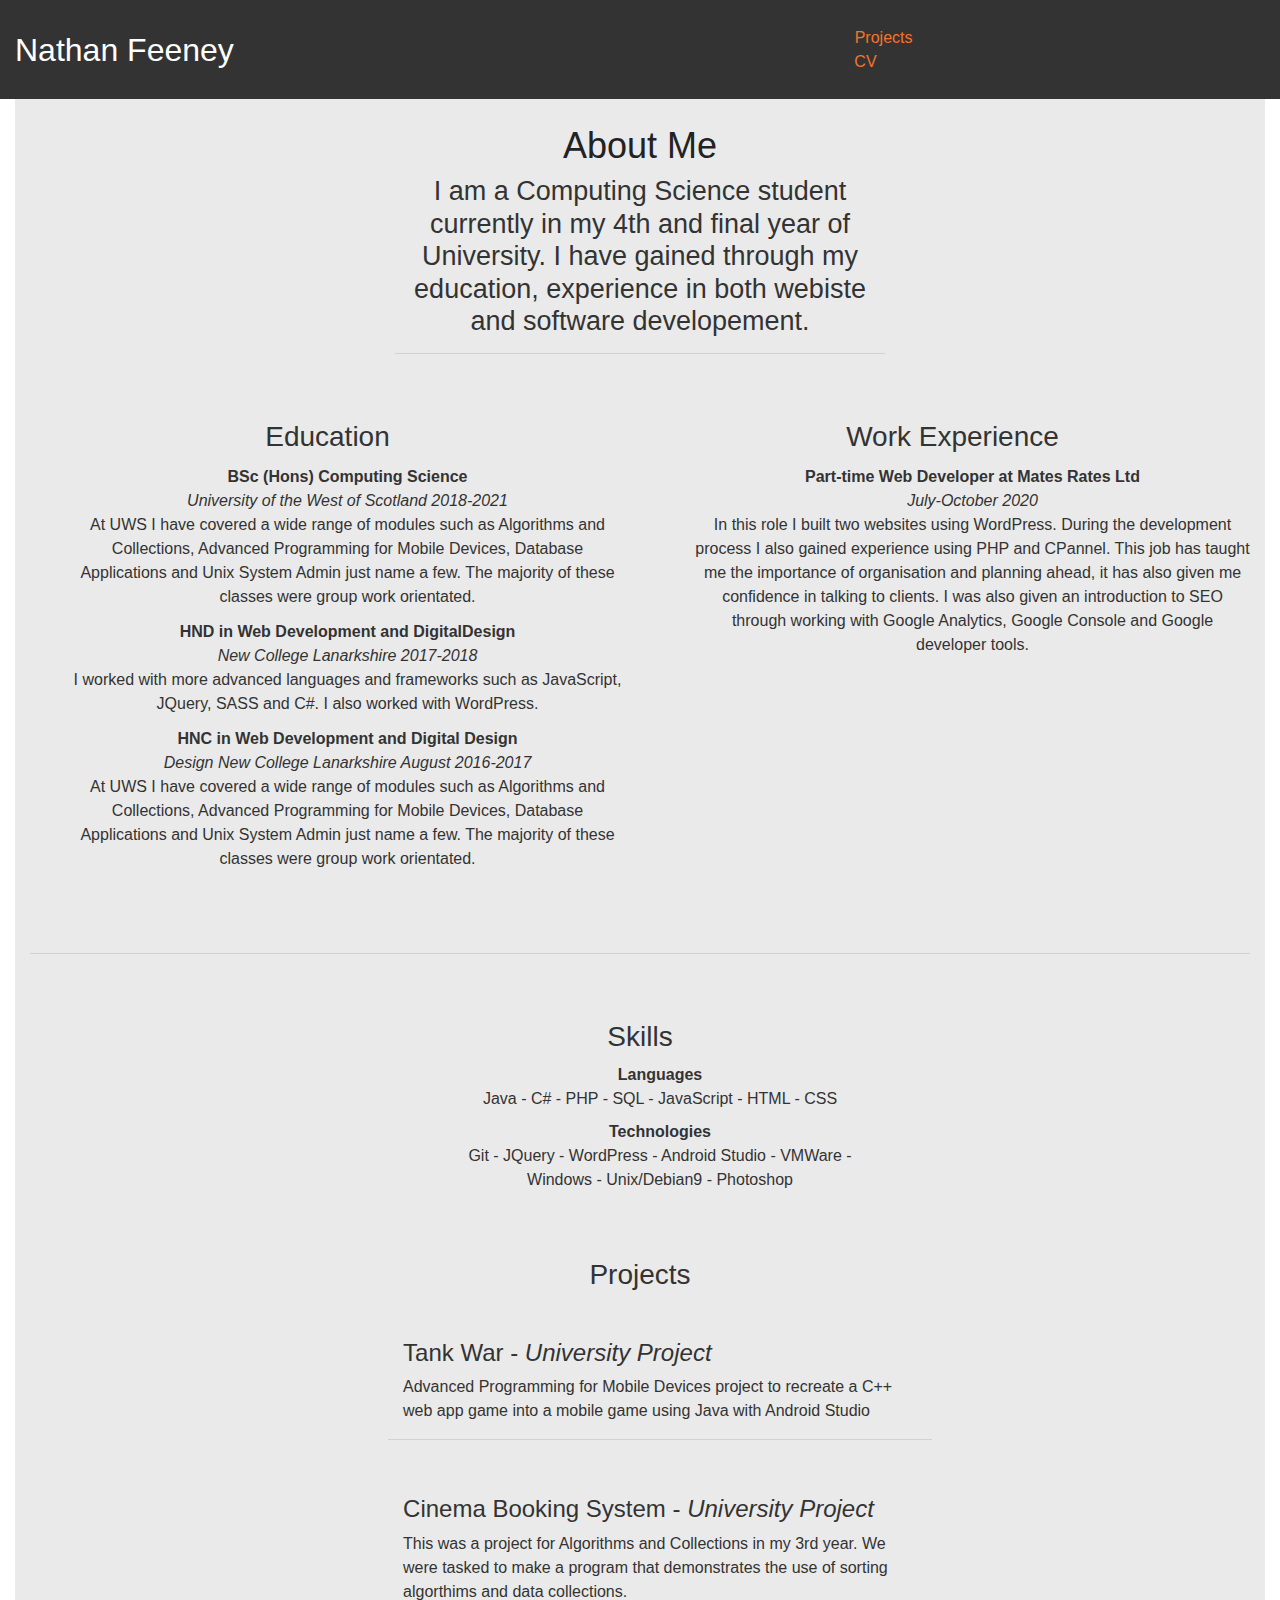
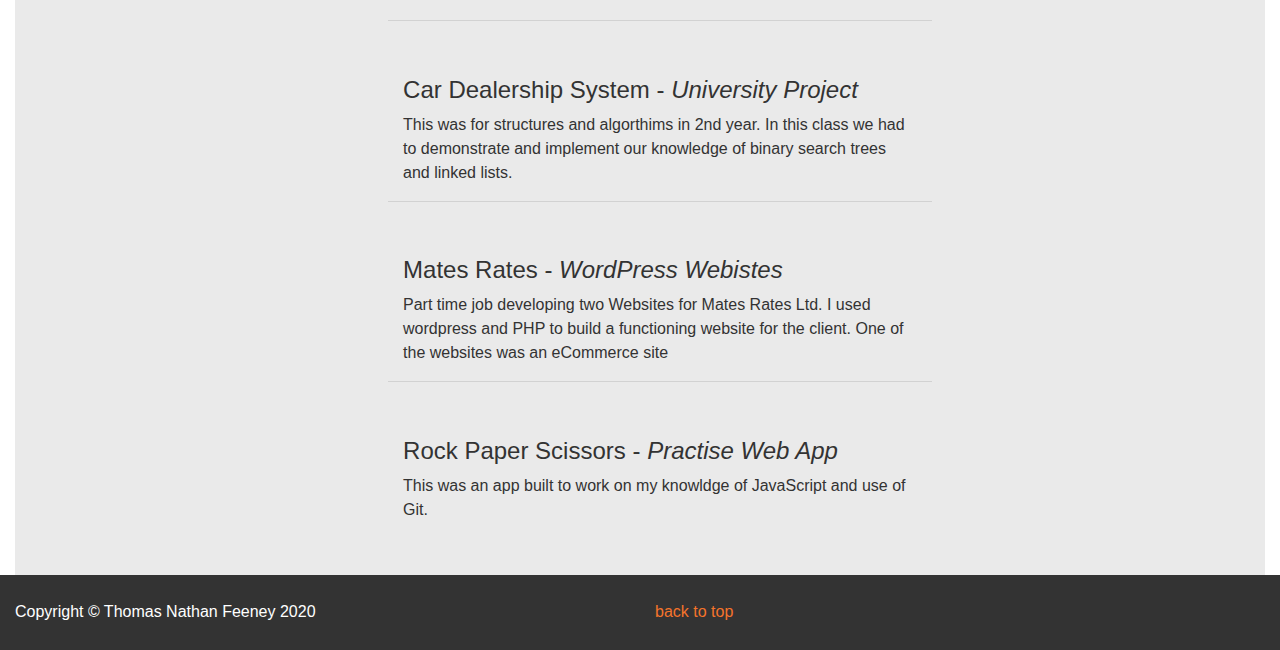
==== index.html @ b6d3e7d4 "Update" ====
<!DOCTYPE html>
<html>
<head>
	<title>
		Thomas Nathan Feeney Portfolio
	</title>
	<link rel="stylesheet" type="text/css" href="style.css">
	<link rel="stylesheet" href="https://maxcdn.bootstrapcdn.com/bootstrap/4.0.0/css/bootstrap.min.css" integrity="sha384-Gn5384xqQ1aoWXA+058RXPxPg6fy4IWvTNh0E263XmFcJlSAwiGgFAW/dAiS6JXm" crossorigin="anonymous">
	<meta name="viewport" content="width=device-width, initial-scale=1">

</head>
<body>
	
		<div class="row header">
			<div class="col-8 title">Nathan Feeney</div>
			<div class="col-4 nav">
				<ul>
					<li><a href="#projects">Projects</a></li>
					<li><a href="cv.pdf"> CV</a></li>
				</ul>
				</div>
		</div>
		<div class="container-fluid">
		<div class="row">
			<div class="col"></div>
			<div class="col-5 aboutMe">
				<h1>About Me</h1>
				<h3>I am a Computing Science student currently in my 4th and final year of University. I have gained through my education, experience in both webiste and software developement. </h3>
				<hr>
			</div>	
			<div class="col"></div>
		</div>
		<div class="row informationarea">
			<div class="col education">
				<h3>Education</h3>
				<ul class="educationList">
					<li><b><span class="eduTitles">BSc (Hons) Computing Science
						</span></b> <br>
						<i><span class="eduTitles">University of the West of Scotland 2018-2021</span></i>
						<br>
						At UWS I have covered a wide range of modules such as Algorithms and Collections, Advanced Programming for Mobile Devices, Database Applications and Unix System Admin just name a few. The majority of these classes were group work orientated.
					 </li>
					 <li>
					 	<b><span class="eduTitles">HND in Web Development and DigitalDesign</span></b> 
					 	<br>
						<i><span class="eduTitles">New College Lanarkshire 2017-2018</span></i>
						<br>
						I worked with more advanced languages and frameworks such as JavaScript, JQuery, SASS and C#. I also worked with WordPress.
					 </li>
					 <li><b><span class="eduTitles">HNC in Web Development and Digital Design</span> 
					 	</b> 
					 	<br>
						<i><span class="eduTitles">Design New College Lanarkshire August 2016-2017</span></i>
						<br>
						At UWS I have covered a wide range of modules such as Algorithms and Collections, Advanced Programming for Mobile Devices, Database Applications and Unix System Admin just name a few. The majority of these classes were group work orientated.
					 </li>
				</ul>
			</div>
			<div class="col"><h3>Work Experience</h3>
				<ul class="educationList">
					<li><b><span class="eduTitles">Part-time Web Developer at Mates Rates Ltd
						</span></b> <br>
						<i><span class="eduTitles">
							July-October 2020
						</span></i>
						<br>
							In this role I built two websites using WordPress. During the development process I also gained experience using PHP and CPannel. This job has taught me the importance of organisation and planning ahead, it has also given me confidence in talking to clients. I was also given an introduction to SEO through working with Google Analytics, Google Console and Google developer tools. 
					 </li>
					 
				</ul>
			</div>
				
		</div><!-- Information area -1 END -->
		<div class="row">
			<div class="col"><hr></div>
			
		</div>
		
		<div class="row informationarea">
			<div class="col"></div>
			<div class="col-5 skills">
				<h3>Skills</h3>
				<ul class="educationList">

					<li>
						<b><span class="eduTitles">Languages
						</span></b> <br>
					Java - C# - PHP - SQL - JavaScript - HTML - CSS</li>
					<li>
						<b><span class="eduTitles">Technologies
						</span></b> <br>
					Git - JQuery - WordPress - Android Studio - VMWare - Windows - Unix/Debian9 - Photoshop</li>
				</ul>
			</div>
			<div class="col"></div>
			<hr>
		</div>
		<div class="row">
			<div class="col"></div>
			<a id="projects">
			<div class="col-6" class="Projects" >
				<h3 class="proj-h3">Projects</h3>
				
				<ul class="projectList">
					<a href="https://github.com/nathanfeeney/TankWar">
						<li class="projectItem Project1">
						
						<div class="col"><h4>Tank War - <i>University Project</i></h4>
							
							<article>
								Advanced Programming for Mobile Devices project to recreate a C++ web app game into a mobile game using Java with Android Studio 
							</article></div>
							<hr>
					</li>
					</a>
					<a href="https://github.com/nathanfeeney/CinemaBooking-CW2">
						<li class="projectItem Project2">
						
						<div class="col"><h4>Cinema Booking System - <i>University Project</i></h4>
							<article>
								This was a project for Algorithms and Collections in my 3rd year. We were tasked to make a program that demonstrates the use of sorting algorthims and data collections.
							</article>
						</div>
						<hr>
					</li>
					</a>
					<a href="https://github.com/nathanfeeney/CourseWork-stage-2">

						<li class="projectItem Project3">
						
						<div class="col"><h4>Car Dealership System - <i>University Project</i></h4>
							<article>
								This was for structures and algorthims in 2nd year. In this class we had to demonstrate and implement our knowledge of binary search trees and linked lists. 
							</article>
						</div>
						<hr>
					</li></a>
					<a href="https://www.matesrates.uk/">
						<li class="projectItem Project4">
					
						<div class="col"><h4>Mates Rates - <i>WordPress Webistes</i></h4>
							<article>
								Part time job developing two Websites for Mates Rates Ltd. I used wordpress and PHP to build a functioning website for the client. One of the websites was an eCommerce site
							</article>
						</div>
						<hr>
					</li>
					</a>
					<a href="https://github.com/nathanfeeney/RockPaperScissors">
						<li class="projectItem Project5">
					
						<div class="col"><h4>Rock Paper Scissors - <i>Practise Web App</i></h4>
							<article>
								This was an app built to work on my knowldge of JavaScript and use of Git.
							</article>
						</div>

					</li>
					</a>

				</ul>			
					
				
			</div>
			</a>
			<div class="col"></div>
		</div>
		
	</div>

</body>
<footer>
	<div class="row footer">
		<div class="col">
			Copyright © Thomas Nathan Feeney 2020
		</div>
		<div class="col">
			<a href="#">back to top</a>
		</div>
	</div>
</footer>
</html>
---- style.css ----
*{
	
	
	
	
}
html{
	 margin: 0 !important;
    padding: 0 !important;
   
}
body {    
 	
}
.header ul {
  list-style-type: none;
  margin: 0;
  padding: 0;
  overflow: hidden;
  
}

.header li {
  float: left;
  margin:0 1%;

}

.header li a {
  display: block;
  color:#F5742B;
  text-align: center;
 
  text-decoration: none;
}
.header a{
	 margin:0 1%;
}
.title{
	color:white;
	font-size: 2em;
}
.row{
	overflow: inherit;
	padding:2% 0;
	
	margin: 0 !important;
	background: #eaeaea;
}
.header{
	
	background-color: #333333;
}
.aboutMe h3{
	font-size: 3vh;
	color:#333;
	text-align: center;
}
.aboutMe h1{
	font-size: 4vh;
	text-align: center;
	color:#222;
}
ul{
	list-style: none;
}
.informationarea h3{
	text-align: center;
	color:#333; 
}
.educationlist li b, .skillList li b{
	color:#333; 
}
.educationList li{
	text-align: center;
	color:#333; 
	margin:2% 0;
}
.eduTitles{
	color:#333;
}
.proj-h3{
	color:#333;
	text-align: center;
	padding:  0 0 1em 0
}
.projectList h4{
	color:#333;
}

.projectList a{
	color:#333;
}
.projectList a:hover{
	color:#F5742B;
	text-decoration: none;
}
.projectList .projectItem:hover {
	background-color: #d6d6d6;
}

.projectItem{
	padding: 2% 1%;
	margin-bottom: 3%;
}

.footer{
	background: #333333;
	color:white;
}
.footer a{
	color:#F5742B;
}
.footer a:hover{
	color:#999;
}
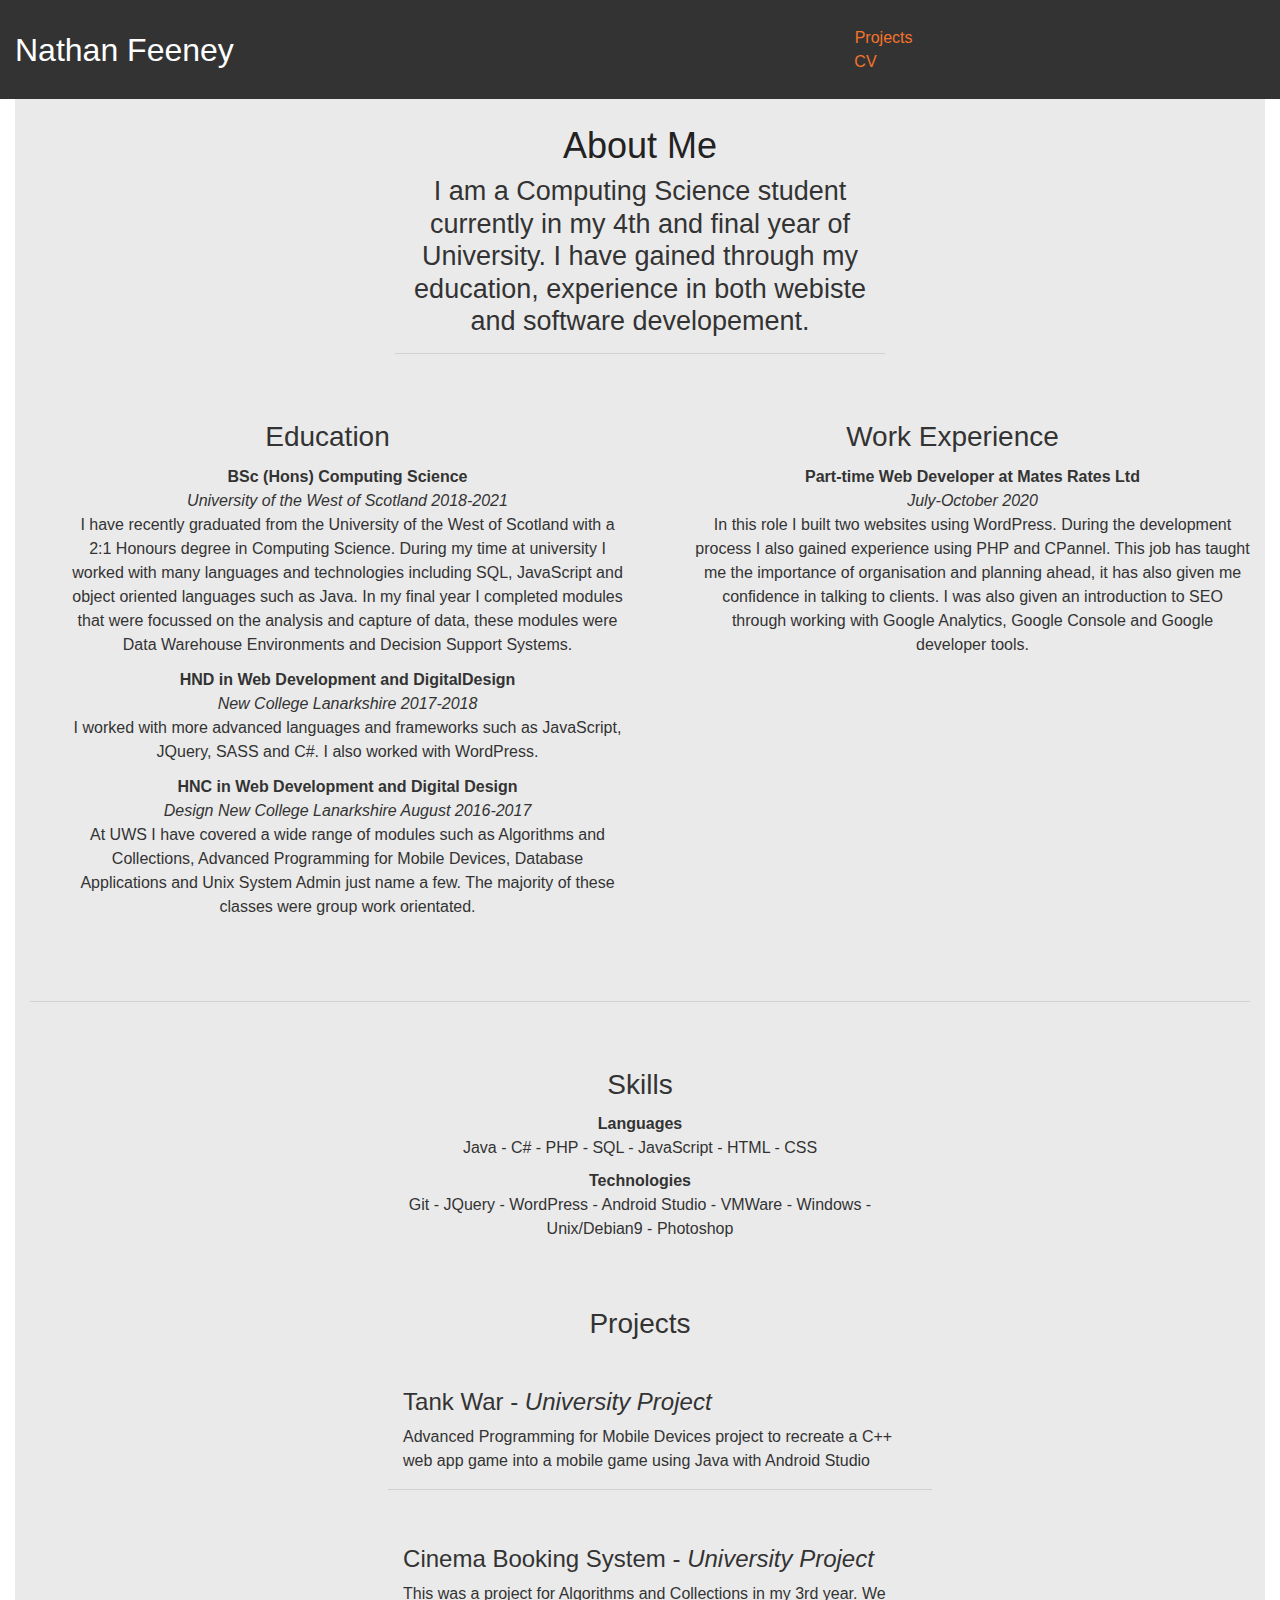
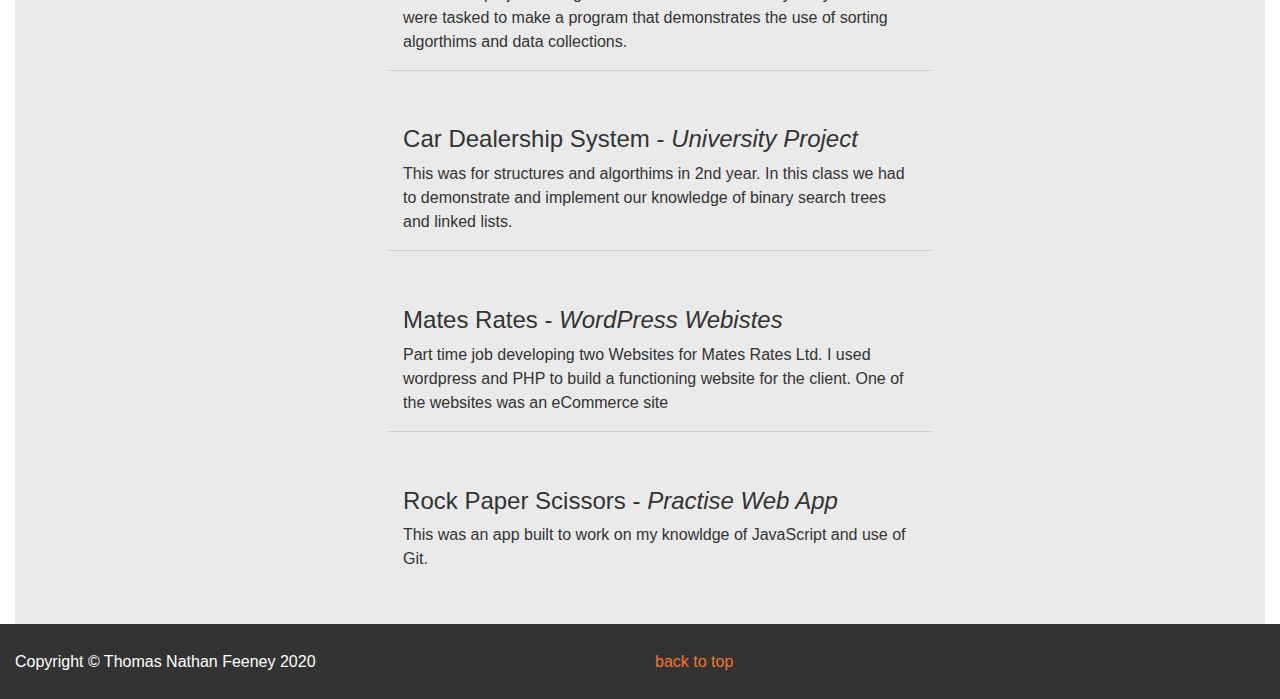
==== commit 2a02ee47: "Update index.html" ====
--- a/index.html
+++ b/index.html
@@ -38,7 +38,7 @@
 						</span></b> <br>
 						<i><span class="eduTitles">University of the West of Scotland 2018-2021</span></i>
 						<br>
-						At UWS I have covered a wide range of modules such as Algorithms and Collections, Advanced Programming for Mobile Devices, Database Applications and Unix System Admin just name a few. The majority of these classes were group work orientated.
+						I have recently graduated from the University of the West of Scotland with a 2:1 Honours degree in Computing Science. During my time at university I worked with many languages and technologies including SQL, JavaScript and object oriented languages such as Java. In my final year I completed modules that were focussed on the analysis and capture of data, these modules were Data Warehouse Environments and Decision Support Systems.
 					 </li>
 					 <li>
 					 	<b><span class="eduTitles">HND in Web Development and DigitalDesign</span></b> 
--- a/style.css
+++ b/style.css
@@ -5,7 +5,7 @@
 	
 }
 html{
-	 margin: 0 !important;
+	margin: 0 !important;
     padding: 0 !important;
    
 }
@@ -43,7 +43,7 @@
 .row{
 	overflow: inherit;
 	padding:2% 0;
-	
+
 	margin: 0 !important;
 	background: #eaeaea;
 }
@@ -78,6 +78,12 @@
 }
 .eduTitles{
 	color:#333;
+}
+.skills h3 {
+	text-align: center;
+}
+.skills ul{
+	padding: 0;
 }
 .proj-h3{
 	color:#333;
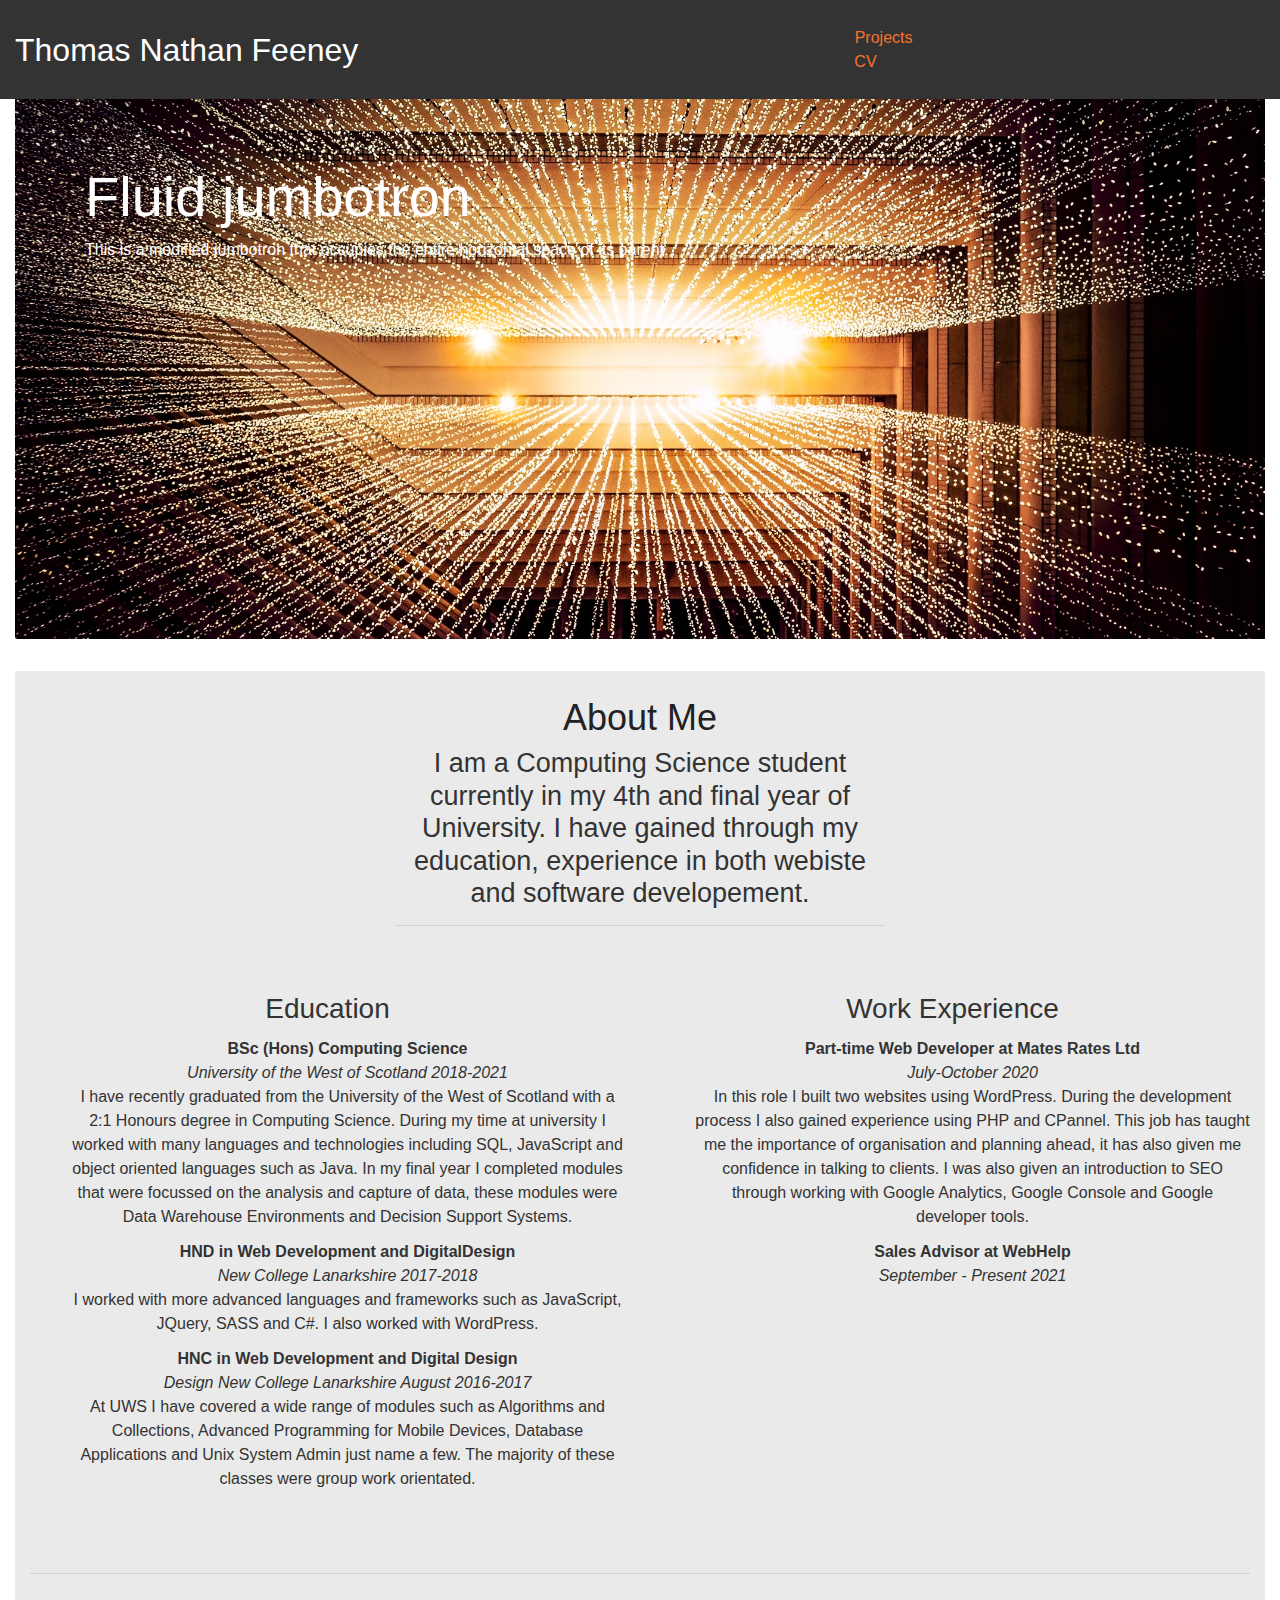
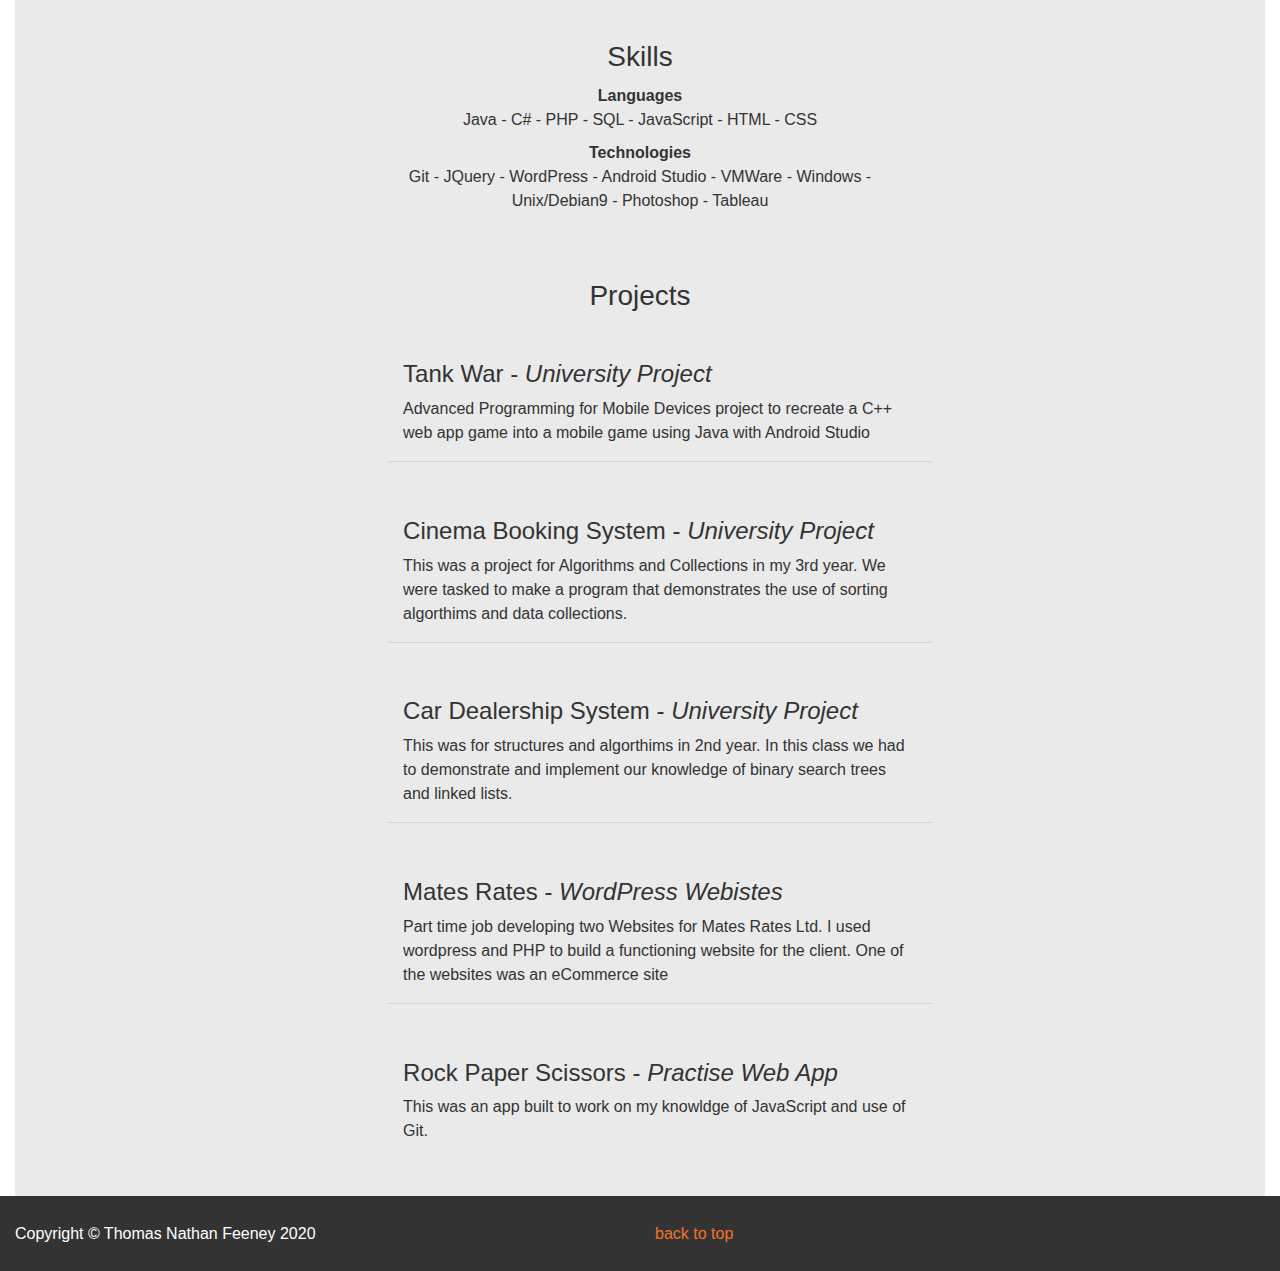
==== commit d7b1910a: "updatng cv" ====
--- a/index.html
+++ b/index.html
@@ -12,7 +12,7 @@
 <body>
 	
 		<div class="row header">
-			<div class="col-8 title">Nathan Feeney</div>
+			<div class="col-8 title">Thomas Nathan Feeney</div>
 			<div class="col-4 nav">
 				<ul>
 					<li><a href="#projects">Projects</a></li>
@@ -21,6 +21,12 @@
 				</div>
 		</div>
 		<div class="container-fluid">
+		<div class="jumbotron jumbotron-fluid">
+          <div class="container">
+            <h1 class="display-4">Fluid jumbotron</h1>
+                <p>This is a modified jumbotron that occupies the entire horizontal space of its parent.</p>
+          </div>
+        </div>
 		<div class="row">
 			<div class="col"></div>
 			<div class="col-5 aboutMe">
@@ -66,10 +72,18 @@
 						<br>
 							In this role I built two websites using WordPress. During the development process I also gained experience using PHP and CPannel. This job has taught me the importance of organisation and planning ahead, it has also given me confidence in talking to clients. I was also given an introduction to SEO through working with Google Analytics, Google Console and Google developer tools. 
 					 </li>
+					 <li><b><span class="eduTitles">Sales Advisor at WebHelp
+						</span></b> <br>
+						<i><span class="eduTitles">
+							September - Present 2021
+						</span></i>
+						<br>
+						 
+					 </li>
 					 
 				</ul>
 			</div>
-				
+							
 		</div><!-- Information area -1 END -->
 		<div class="row">
 			<div class="col"><hr></div>
@@ -89,7 +103,7 @@
 					<li>
 						<b><span class="eduTitles">Technologies
 						</span></b> <br>
-					Git - JQuery - WordPress - Android Studio - VMWare - Windows - Unix/Debian9 - Photoshop</li>
+					Git - JQuery - WordPress - Android Studio - VMWare - Windows - Unix/Debian9 - Photoshop - Tableau</li>
 				</ul>
 			</div>
 			<div class="col"></div>
@@ -179,4 +193,11 @@
 		</div>
 	</div>
 </footer>
+<script>
+    $(".jumbotron").css({ height: $(window).height() + "px" });
+
+    $(window).on("resize", function() {
+    $(".jumbotron").css({ height: $(window).height() + "px" });
+    });
+</script>
 </html>--- a/style.css
+++ b/style.css
@@ -50,6 +50,14 @@
 .header{
 	
 	background-color: #333333;
+}
+.jumbotron {
+  color: white;
+  background-image: url("/images/header.jpg");/*url("https://images.unsplash.com/photo-1438109491414-7198515b166b?q=80&fm=jpg&s=cbdabf7a79c087a0b060670a6d79726c");*/
+  background-position: center;
+  background-repeat: no-repeat;
+  background-size: cover;
+  height: 60vh;
 }
 .aboutMe h3{
 	font-size: 3vh;
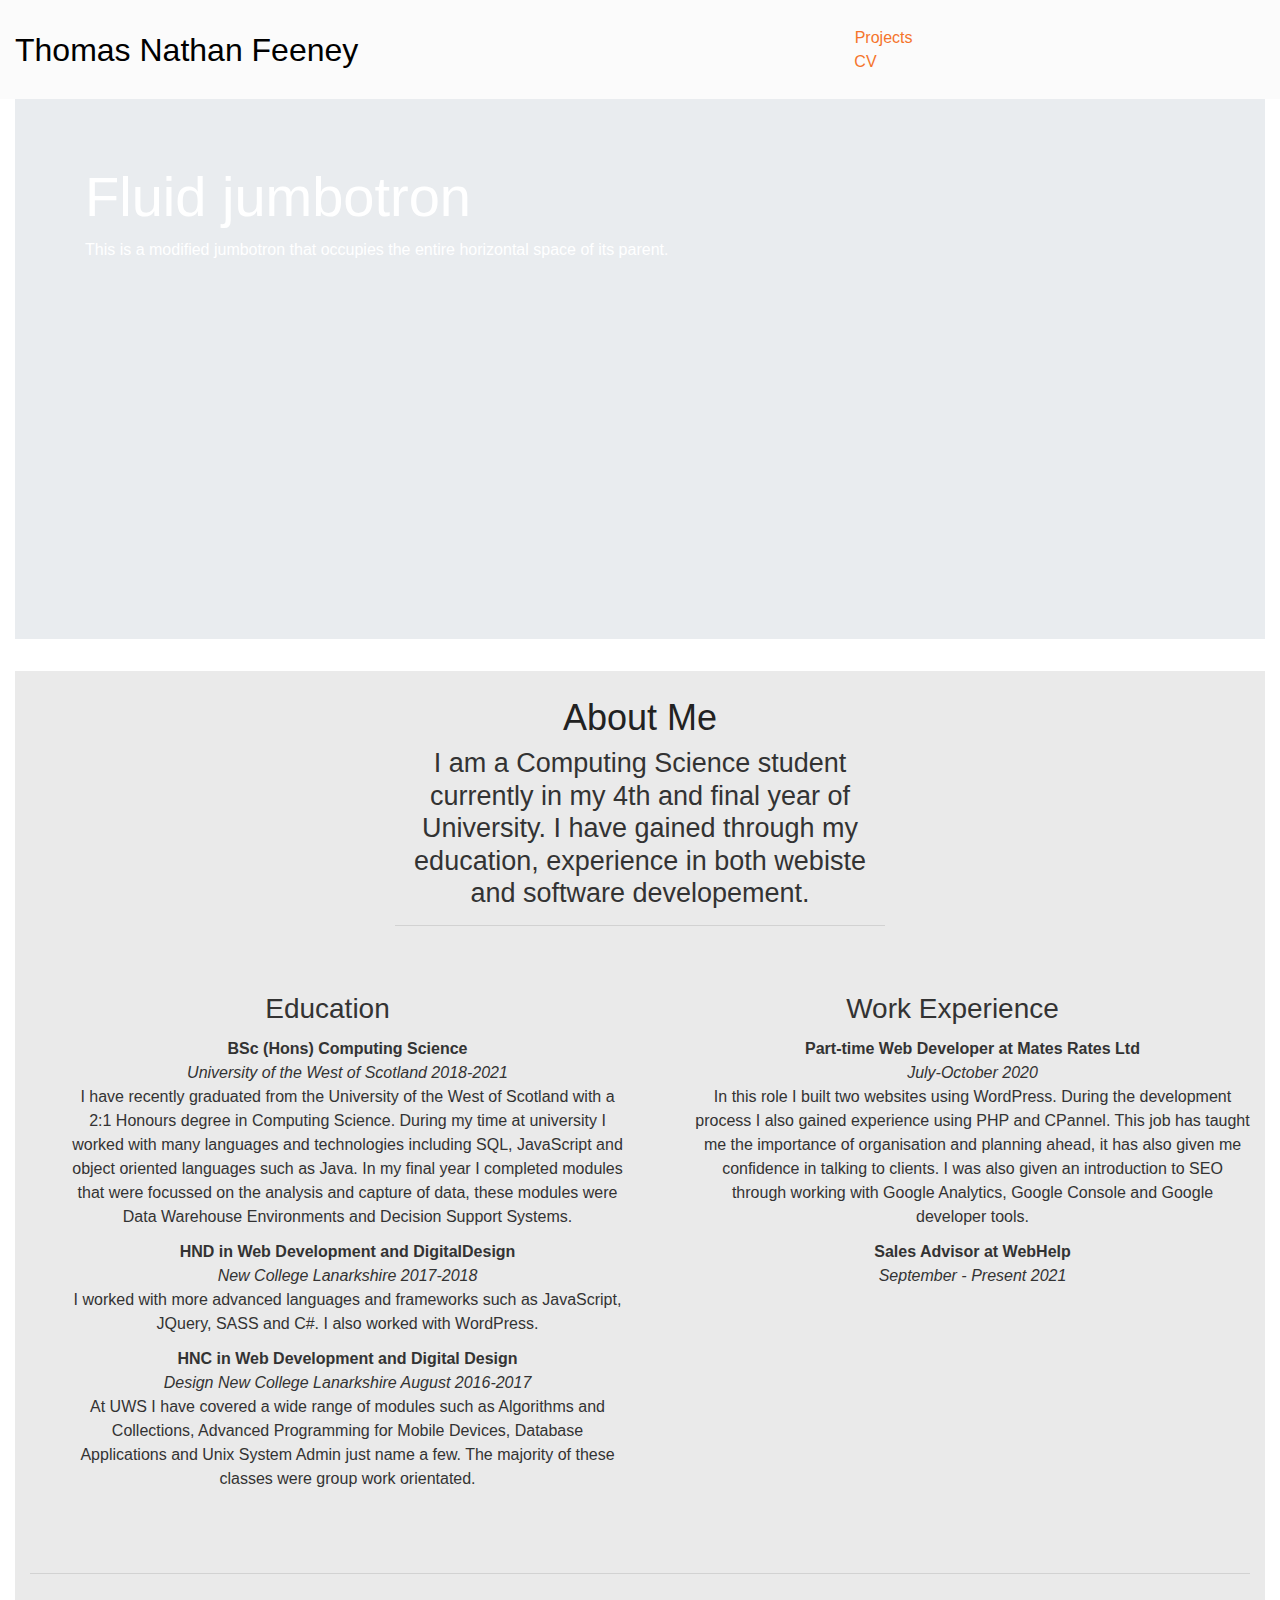
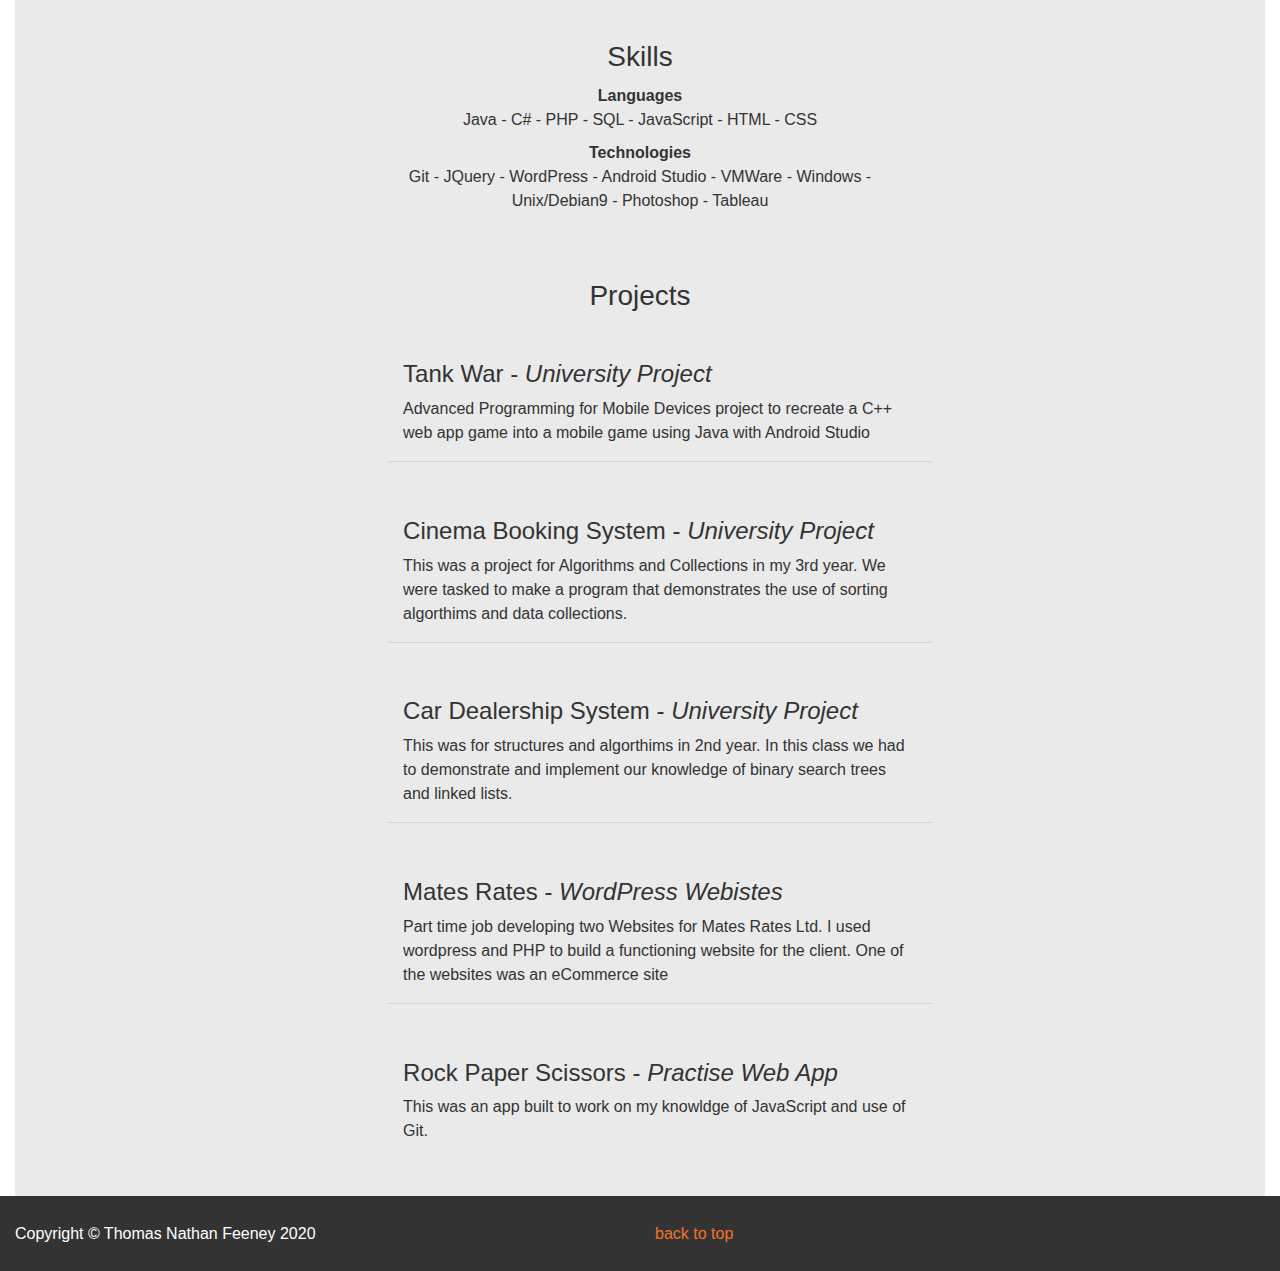
==== commit faf50876: "color" ====
--- a/index.html
+++ b/index.html
@@ -18,7 +18,8 @@
 					<li><a href="#projects">Projects</a></li>
 					<li><a href="cv.pdf"> CV</a></li>
 				</ul>
-				</div>
+            </div>
+            
 		</div>
 		<div class="container-fluid">
 		<div class="jumbotron jumbotron-fluid">
--- a/style.css
+++ b/style.css
@@ -37,7 +37,7 @@
 	 margin:0 1%;
 }
 .title{
-	color:white;
+	color:black;
 	font-size: 2em;
 }
 .row{
@@ -49,11 +49,11 @@
 }
 .header{
 	
-	background-color: #333333;
+	background-color: #FBFBFB;
 }
 .jumbotron {
   color: white;
-  background-image: url("/images/header.jpg");/*url("https://images.unsplash.com/photo-1438109491414-7198515b166b?q=80&fm=jpg&s=cbdabf7a79c087a0b060670a6d79726c");*/
+  background-image: url("/images/header1.png");/*url("https://images.unsplash.com/photo-1438109491414-7198515b166b?q=80&fm=jpg&s=cbdabf7a79c087a0b060670a6d79726c");*/
   background-position: center;
   background-repeat: no-repeat;
   background-size: cover;
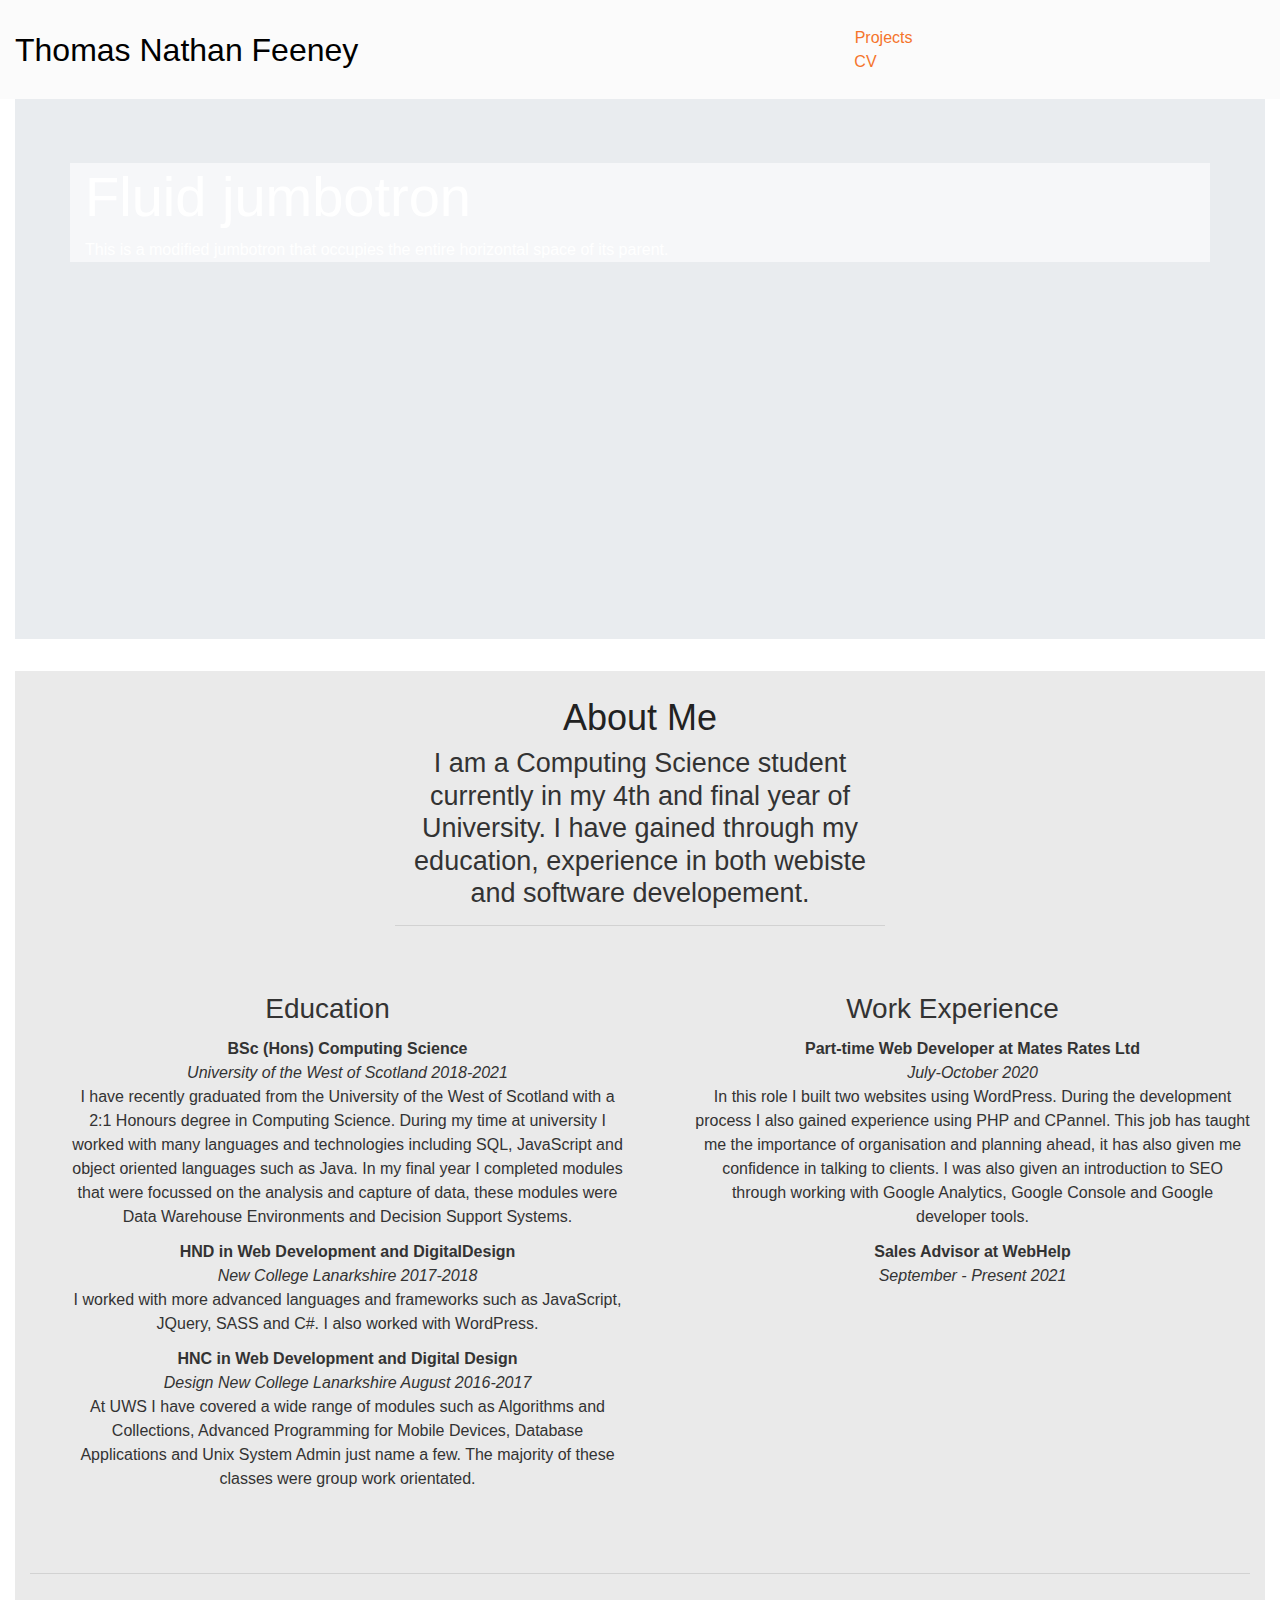
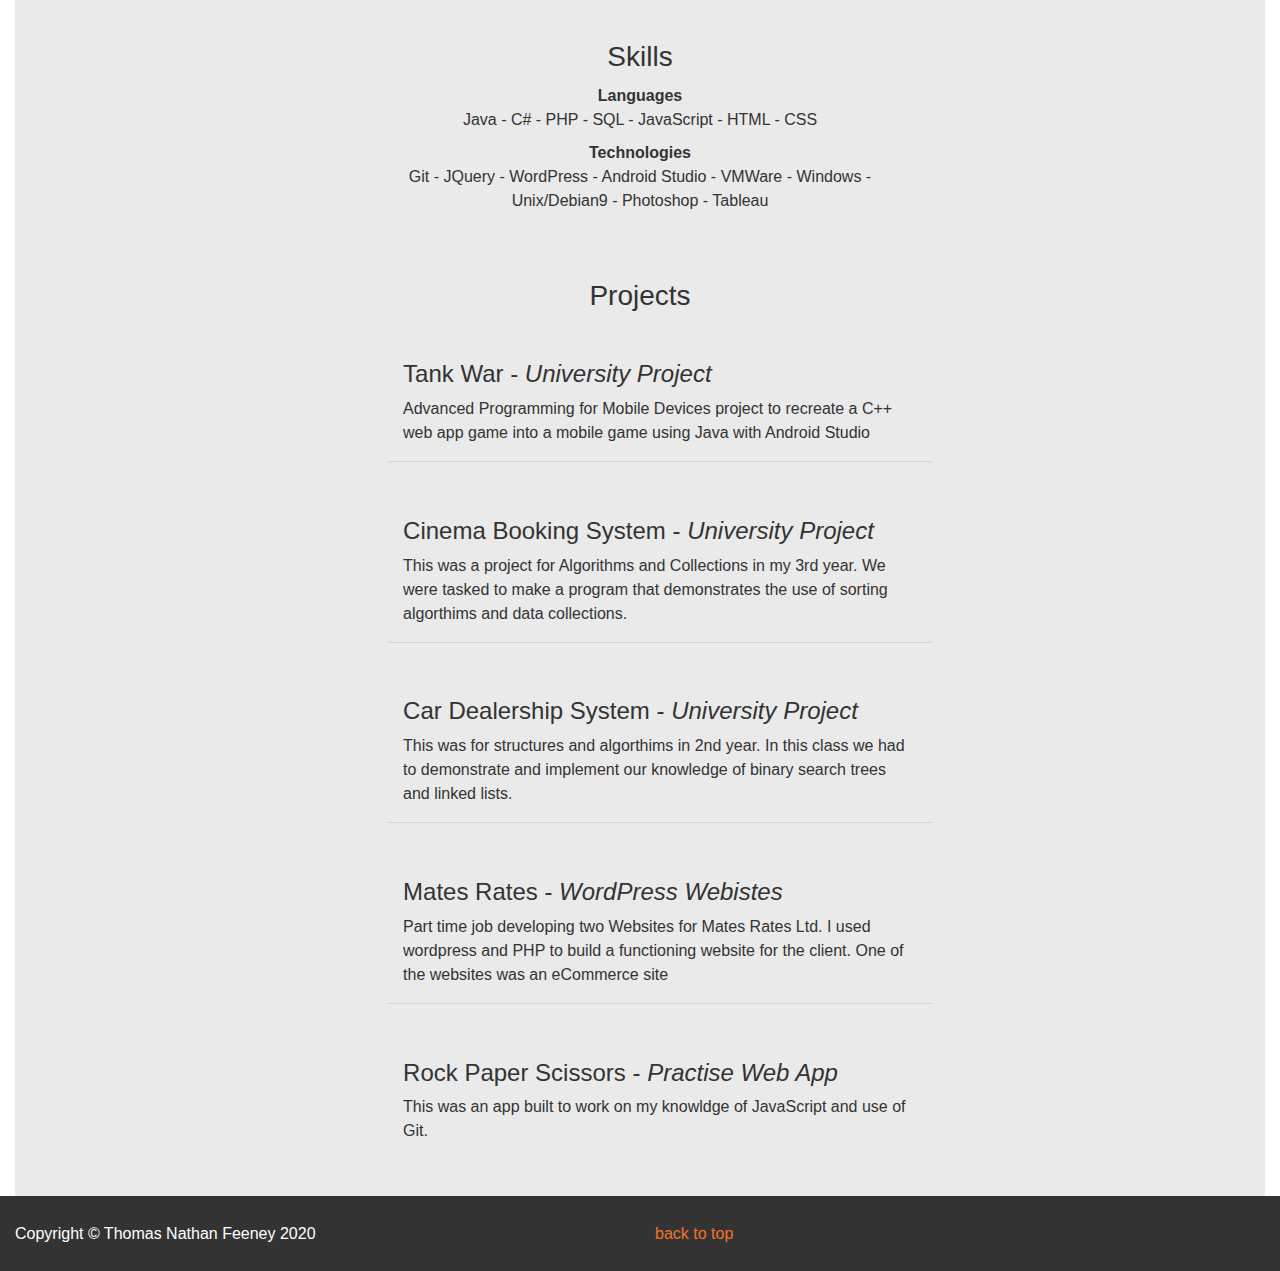
==== commit eca06f38: "opacity" ====
--- a/index.html
+++ b/index.html
@@ -23,9 +23,9 @@
 		</div>
 		<div class="container-fluid">
 		<div class="jumbotron jumbotron-fluid">
-          <div class="container">
-            <h1 class="display-4">Fluid jumbotron</h1>
-                <p>This is a modified jumbotron that occupies the entire horizontal space of its parent.</p>
+          <div class="container jumboText">
+            <h1 class="display-4 ">Fluid jumbotron</h1>
+                <p >This is a modified jumbotron that occupies the entire horizontal space of its parent.</p>
           </div>
         </div>
 		<div class="row">
--- a/style.css
+++ b/style.css
@@ -58,6 +58,10 @@
   background-repeat: no-repeat;
   background-size: cover;
   height: 60vh;
+}
+.jumboText{
+    background:rgba(255,255,255,0.6);
+   
 }
 .aboutMe h3{
 	font-size: 3vh;
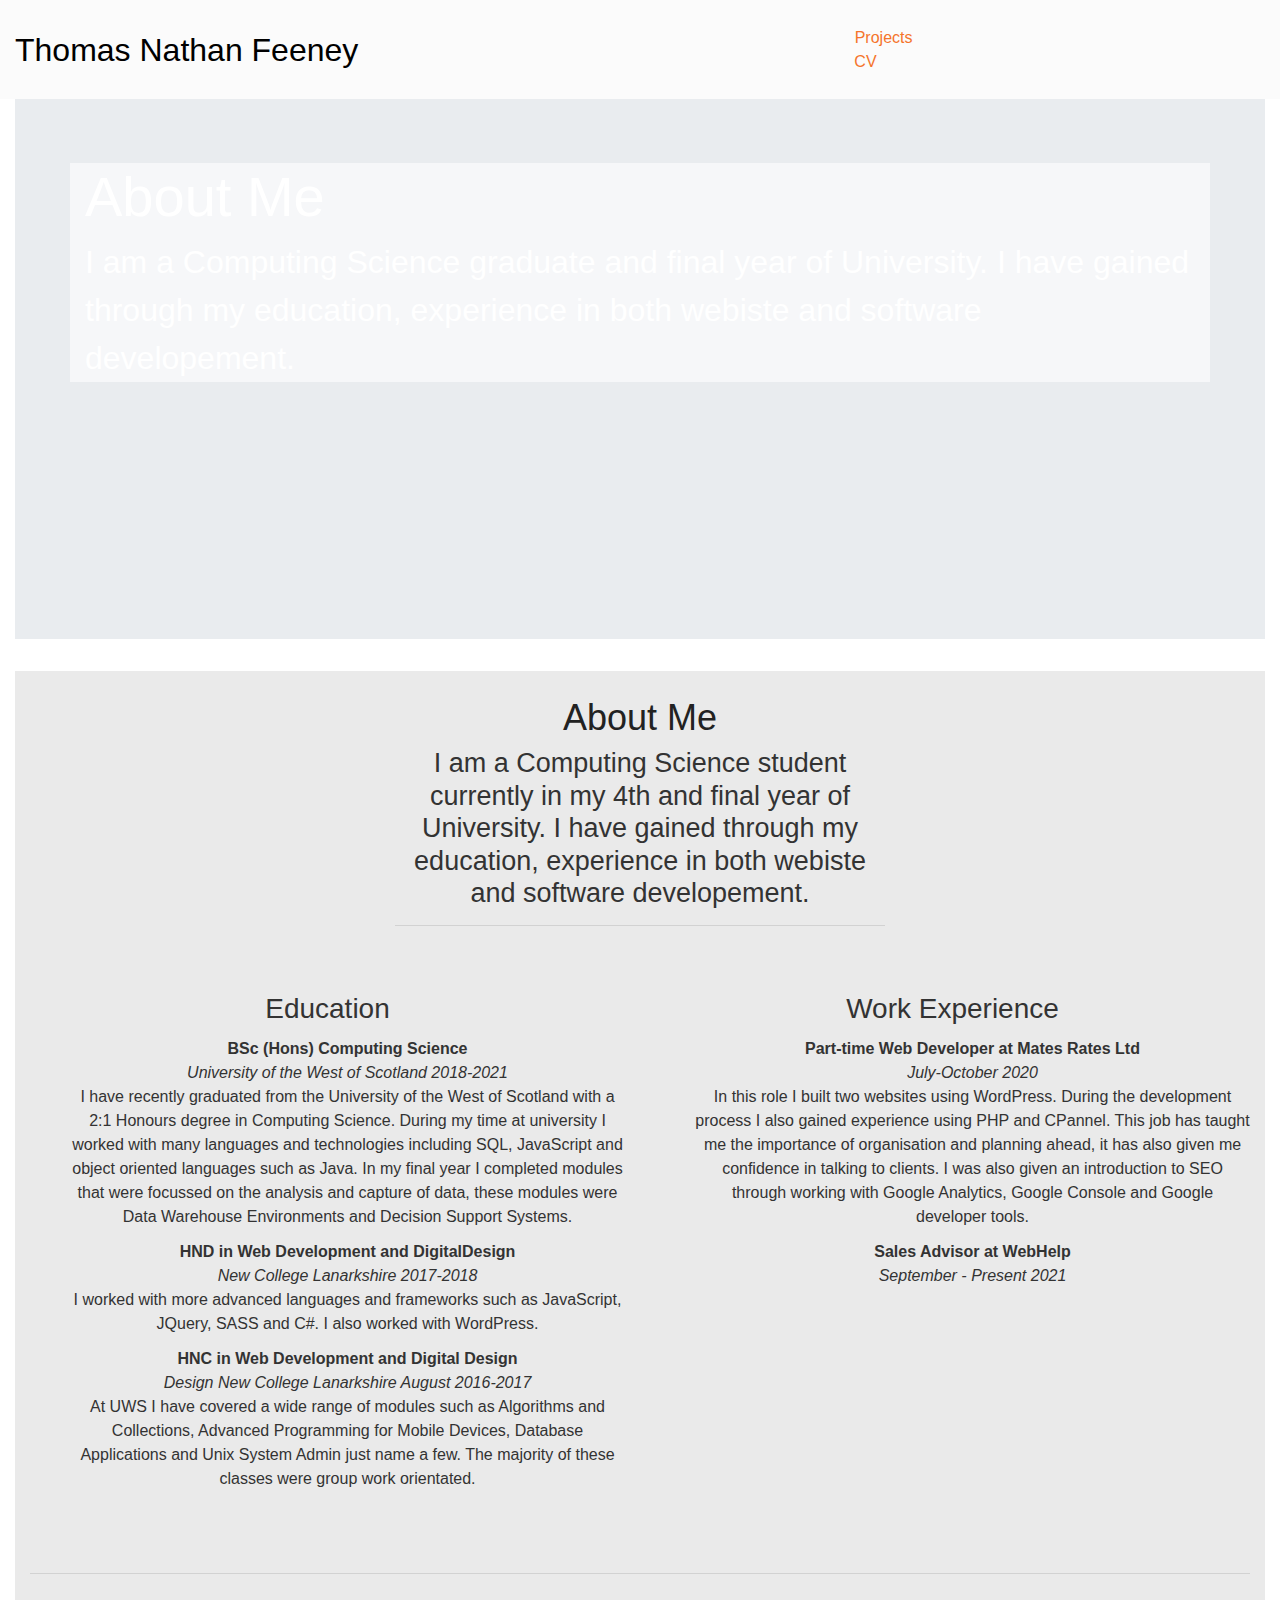
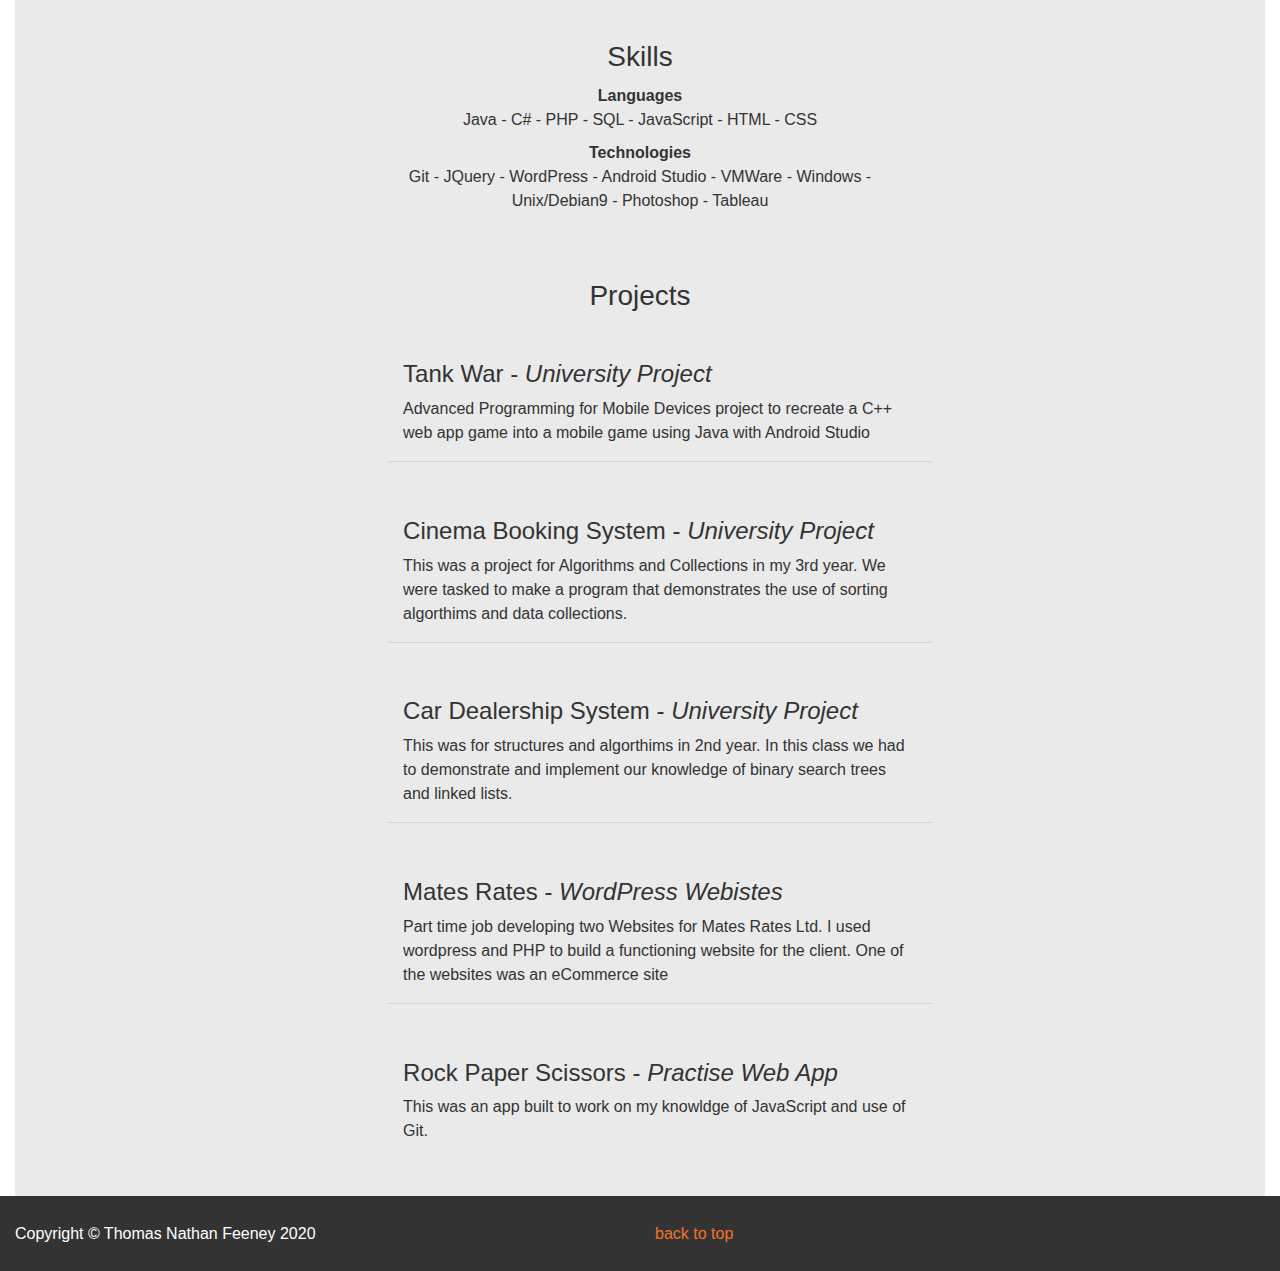
==== commit 05662800: "font size" ====
--- a/index.html
+++ b/index.html
@@ -24,8 +24,8 @@
 		<div class="container-fluid">
 		<div class="jumbotron jumbotron-fluid">
           <div class="container jumboText">
-            <h1 class="display-4 ">Fluid jumbotron</h1>
-                <p >This is a modified jumbotron that occupies the entire horizontal space of its parent.</p>
+            <h1 class="display-4 ">About Me</h1>
+                <p >I am a Computing Science graduate and final year of University. I have gained through my education, experience in both webiste and software developement.</p>
           </div>
         </div>
 		<div class="row">
--- a/style.css
+++ b/style.css
@@ -61,6 +61,7 @@
 }
 .jumboText{
     background:rgba(255,255,255,0.6);
+    font-size:2em;
    
 }
 .aboutMe h3{
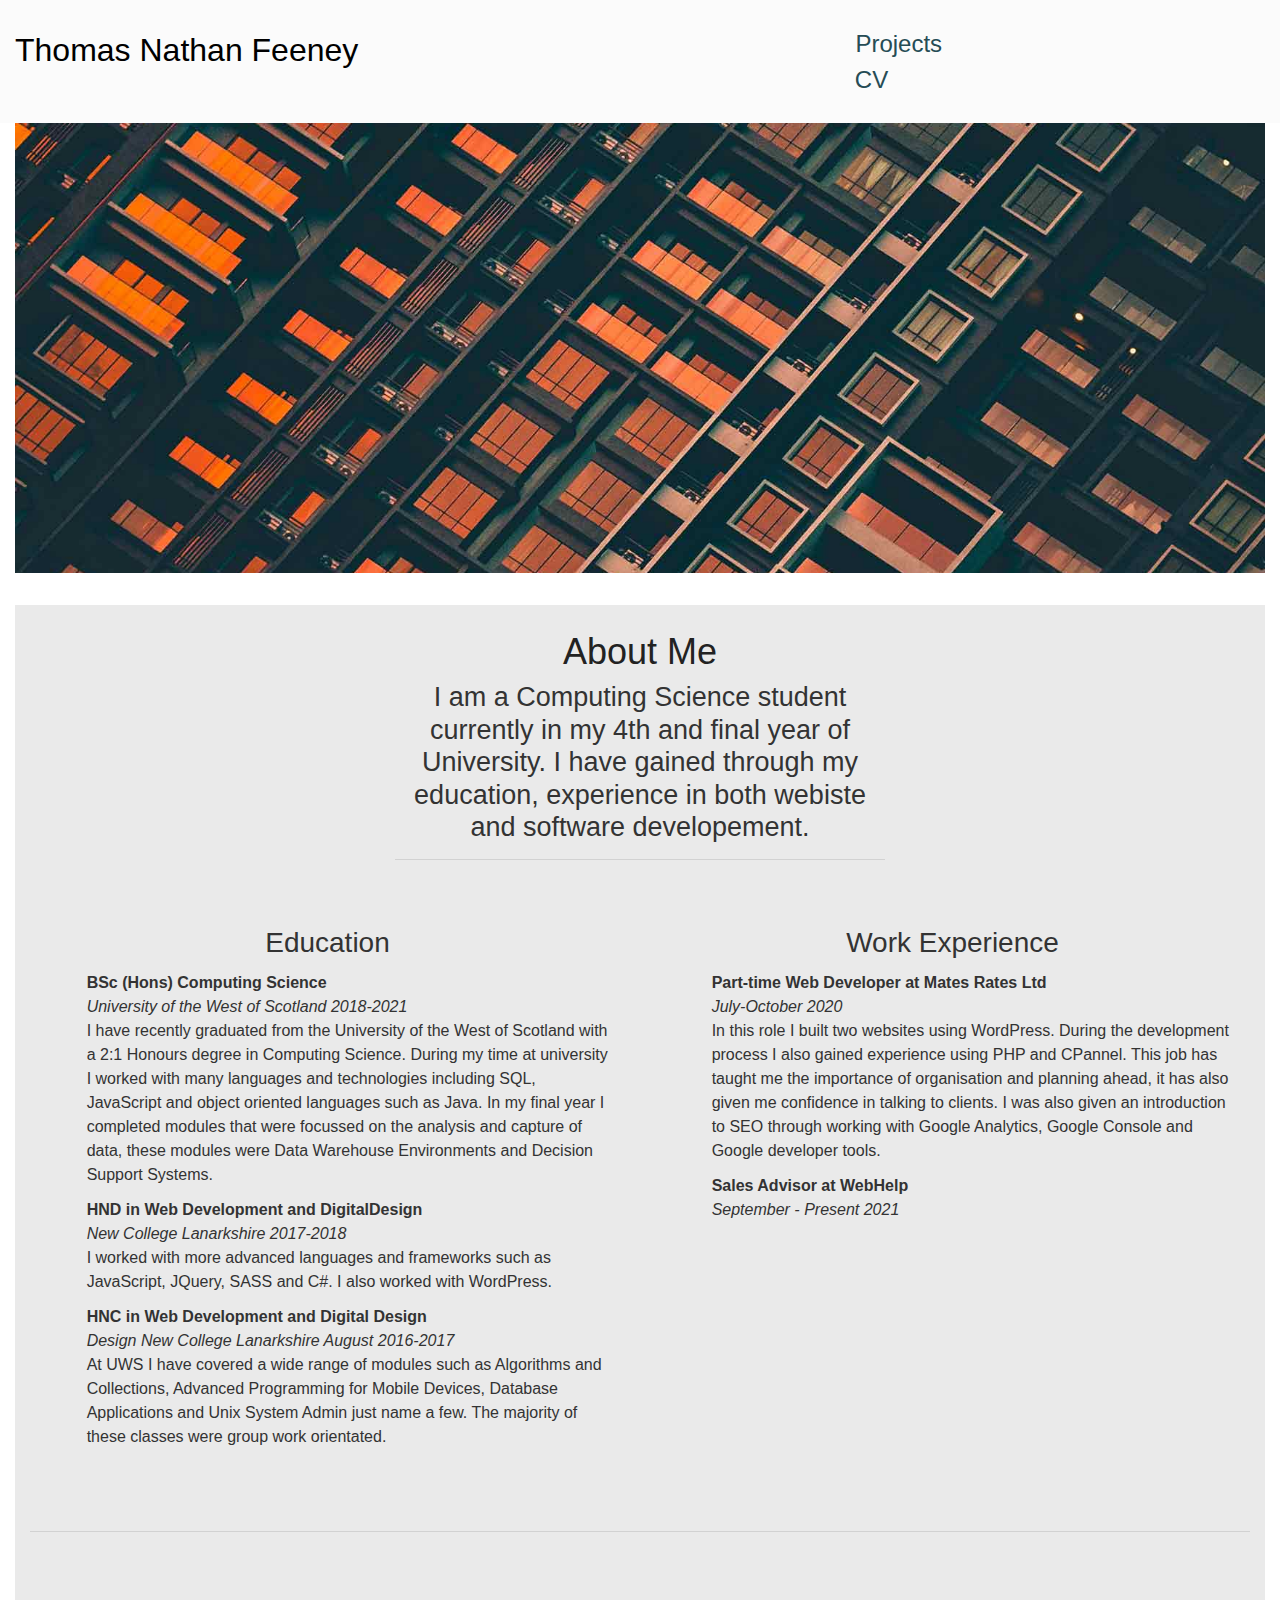
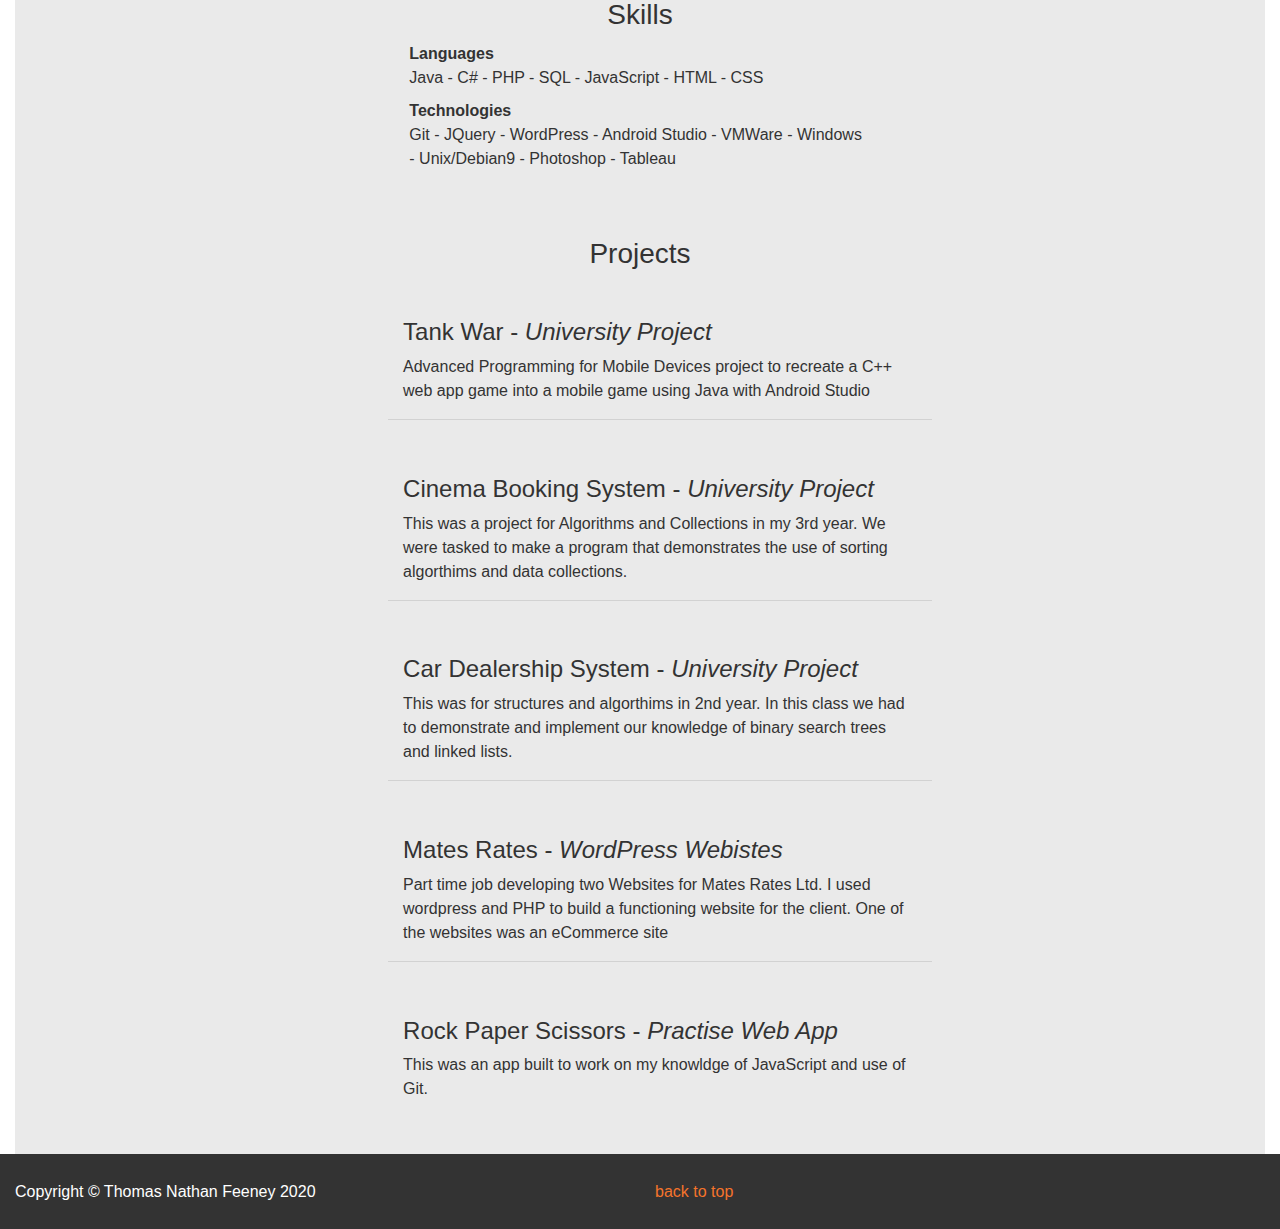
==== commit b80b168e: "oops" ====
--- a/index.html
+++ b/index.html
@@ -23,10 +23,10 @@
 		</div>
 		<div class="container-fluid">
 		<div class="jumbotron jumbotron-fluid">
-          <div class="container jumboText">
+          <!--<div class="container jumboText">
             <h1 class="display-4 ">About Me</h1>
                 <p >I am a Computing Science graduate and final year of University. I have gained through my education, experience in both webiste and software developement.</p>
-          </div>
+          </div>-->
         </div>
 		<div class="row">
 			<div class="col"></div>
--- a/style.css
+++ b/style.css
@@ -28,9 +28,9 @@
 
 .header li a {
   display: block;
-  color:#F5742B;
+  color:#264C55;
   text-align: center;
- 
+  font-size: 1.5em;   
   text-decoration: none;
 }
 .header a{
@@ -53,15 +53,15 @@
 }
 .jumbotron {
   color: white;
-  background-image: url("/images/header1.png");/*url("https://images.unsplash.com/photo-1438109491414-7198515b166b?q=80&fm=jpg&s=cbdabf7a79c087a0b060670a6d79726c");*/
+  background-image: url("/images/header3.jpg");/*url("https://images.unsplash.com/photo-1438109491414-7198515b166b?q=80&fm=jpg&s=cbdabf7a79c087a0b060670a6d79726c");*/
   background-position: center;
   background-repeat: no-repeat;
   background-size: cover;
-  height: 60vh;
+  height: 50vh;
 }
 .jumboText{
     background:rgba(255,255,255,0.6);
-    font-size:2em;
+    font-size:1.5em;
    
 }
 .aboutMe h3{
@@ -85,9 +85,9 @@
 	color:#333; 
 }
 .educationList li{
-	text-align: center;
+	
 	color:#333; 
-	margin:2% 0;
+	margin:2% 3%;
 }
 .eduTitles{
 	color:#333;
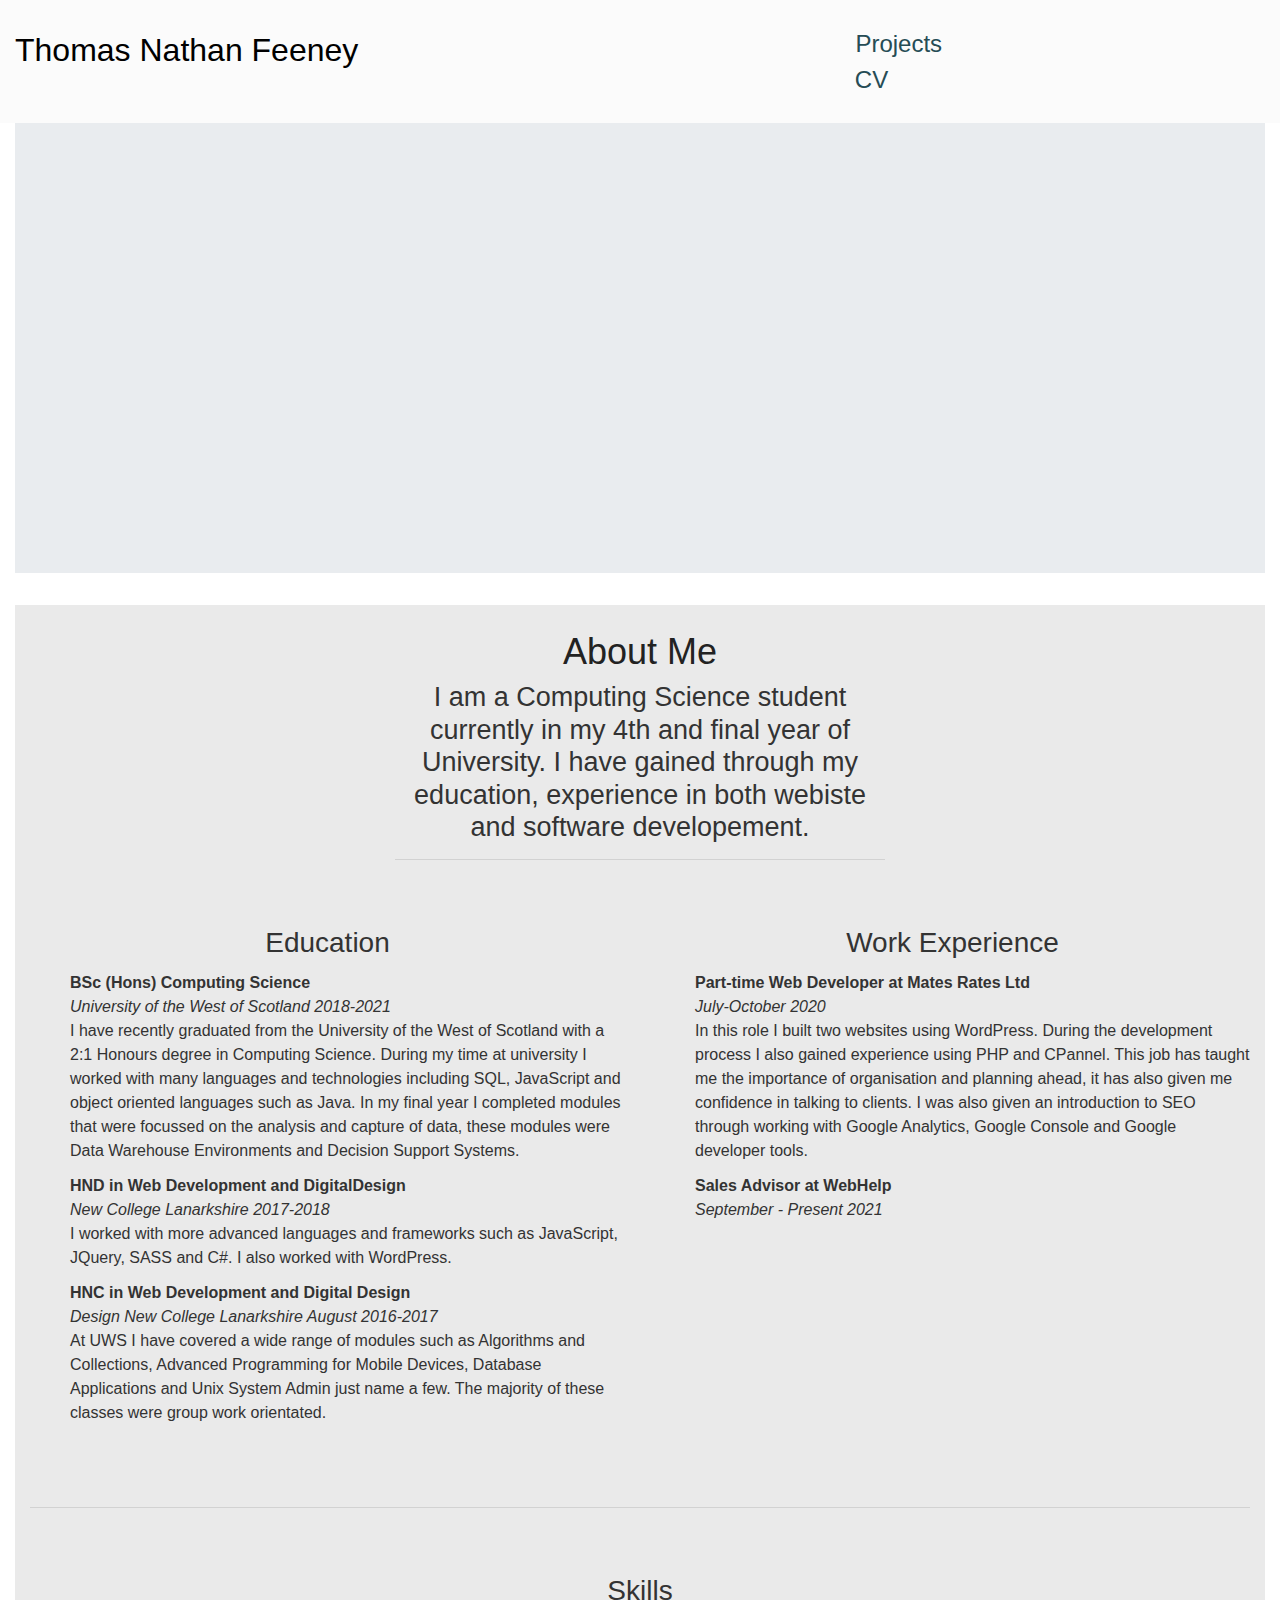
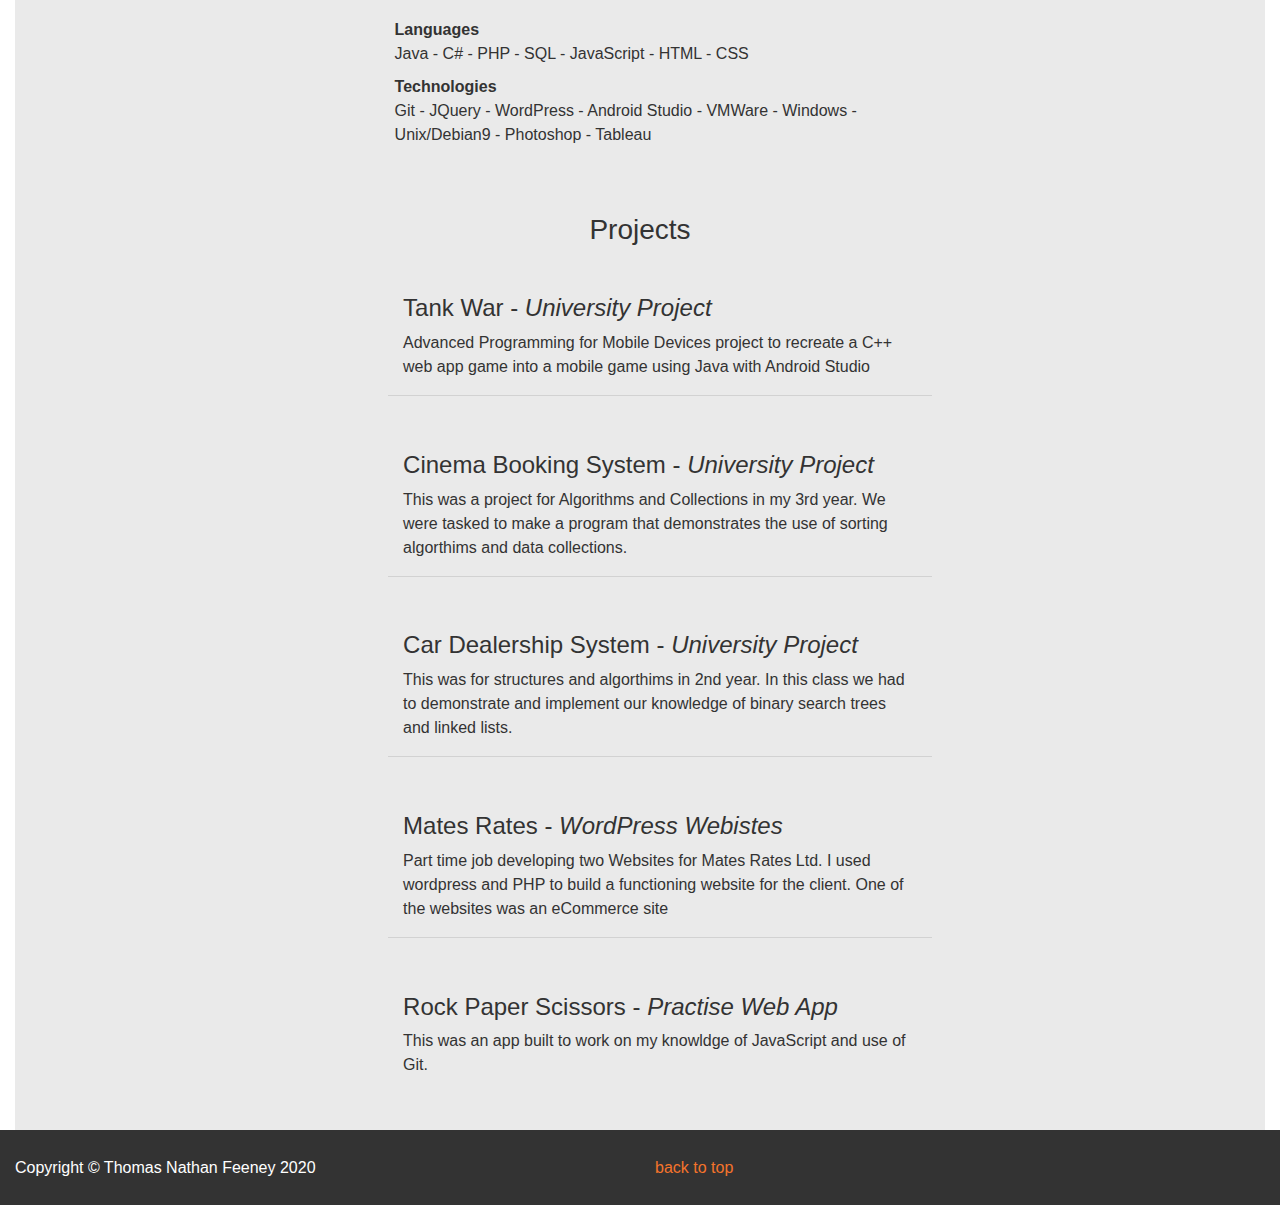
==== commit 7942b7f9: "Update index.html" ====
--- a/index.html
+++ b/index.html
@@ -16,7 +16,7 @@
 			<div class="col-4 nav">
 				<ul>
 					<li><a href="#projects">Projects</a></li>
-					<li><a href="cv.pdf"> CV</a></li>
+					<li><a href="Thomas Nathan Feeney - CV.pdf"> CV</a></li>
 				</ul>
             </div>
             
@@ -201,4 +201,4 @@
     $(".jumbotron").css({ height: $(window).height() + "px" });
     });
 </script>
-</html>+</html>
--- a/style.css
+++ b/style.css
@@ -53,17 +53,13 @@
 }
 .jumbotron {
   color: white;
-  background-image: url("/images/header3.jpg");/*url("https://images.unsplash.com/photo-1438109491414-7198515b166b?q=80&fm=jpg&s=cbdabf7a79c087a0b060670a6d79726c");*/
+  background-image: url("/images/header1.jpg");/*url("https://images.unsplash.com/photo-1438109491414-7198515b166b?q=80&fm=jpg&s=cbdabf7a79c087a0b060670a6d79726c");*/
   background-position: center;
   background-repeat: no-repeat;
-  background-size: cover;
+  background-size: cover;    
   height: 50vh;
 }
-.jumboText{
-    background:rgba(255,255,255,0.6);
-    font-size:1.5em;
-   
-}
+
 .aboutMe h3{
 	font-size: 3vh;
 	color:#333;
@@ -87,7 +83,7 @@
 .educationList li{
 	
 	color:#333; 
-	margin:2% 3%;
+	margin:2% 0;
 }
 .eduTitles{
 	color:#333;
